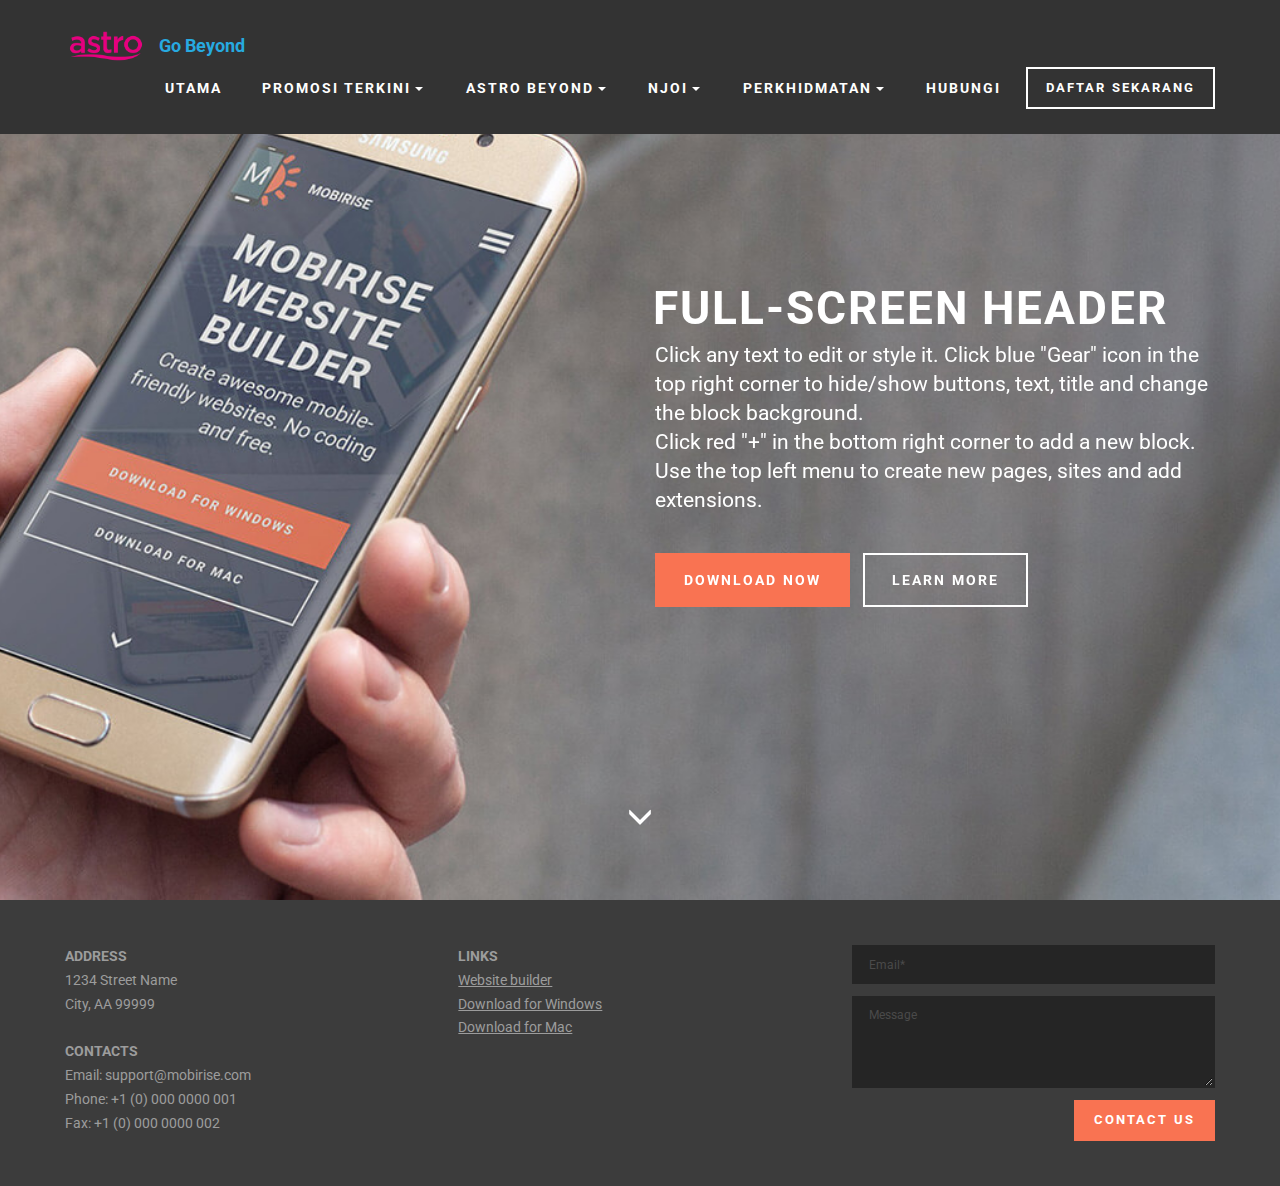
==== page1.html @ a20ca00c "create github pages" ====
<!DOCTYPE html>
<html >
<head>
  <!-- Site made with Mobirise Website Builder v4.8.1, https://mobirise.com -->
  <meta charset="UTF-8">
  <meta http-equiv="X-UA-Compatible" content="IE=edge">
  <meta name="generator" content="Mobirise v4.8.1, mobirise.com">
  <meta name="viewport" content="width=device-width, initial-scale=1, minimum-scale=1">
  <link rel="shortcut icon" href="assets/images/logo-astro-251x128.png" type="image/x-icon">
  <meta name="description" content="Website Generator Description">
  <title>Promosi Terkini</title>
  <link rel="stylesheet" href="https://fonts.googleapis.com/css?family=Roboto:700,400&subset=cyrillic,latin,greek,vietnamese">
  <link rel="stylesheet" href="assets/bootstrap/css/bootstrap.min.css">
  <link rel="stylesheet" href="assets/animate.css/animate.min.css">
  <link rel="stylesheet" href="assets/mobirise/css/style.css">
  <link rel="stylesheet" href="assets/dropdown-menu/style.css">
  <link rel="stylesheet" href="assets/mobirise/css/mbr-additional.css" type="text/css">
  
  
  
</head>
<body>
  <section id="dropdown-menu-d" data-rv-view="60">

    <nav class="navbar navbar-dropdown navbar-fixed-top">

        <div class="container">

            <div class="navbar-brand">
                <a href="index.html" class="navbar-logo"><img src="assets/images/logo-astro-251x128.png" alt="Mobirise"></a>
                <a class="text-info" href="index.html">Go Beyond</a>
            </div>

            <button class="navbar-toggler pull-xs-right hidden-md-up" type="button" data-toggle="collapse" data-target="#exCollapsingNavbar">
                <div class="hamburger-icon"></div>
            </button>

            <ul class="nav-dropdown collapse pull-xs-right navbar-toggleable-sm nav navbar-nav" id="exCollapsingNavbar"><li class="nav-item"><a class="nav-link link" href="index.html">UTAMA</a></li><li class="nav-item dropdown"><a class="nav-link link dropdown-toggle" href="https://mobirise.com/" data-toggle="dropdown-submenu" aria-expanded="false">PROMOSI TERKINI</a><div class="dropdown-menu"><a class="dropdown-item" href="https://mobirise.com/">Astro Beyond</a><a class="dropdown-item" href="https://mobirise.com/">Astro Beyond PVR</a><a class="dropdown-item" href="https://mobirise.com/">Astro Multiroom</a><a class="dropdown-item" href="https://mobirise.com/">Njoi</a></div></li><li class="nav-item dropdown"><a class="nav-link link dropdown-toggle" href="https://mobirise.com/" data-toggle="dropdown-submenu" aria-expanded="false">ASTRO BEYOND</a><div class="dropdown-menu"><a class="dropdown-item" href="https://mobirise.com/">Astro Beyond</a><a class="dropdown-item" href="https://mobirise.com/">Astro Beyond PVR</a><a class="dropdown-item" href="https://mobirise.com/">Daftar Sekarang</a></div></li><li class="nav-item dropdown"><a class="nav-link link dropdown-toggle" href="https://mobirise.com/" aria-expanded="false" data-toggle="dropdown-submenu">NJOI</a><div class="dropdown-menu"><a class="dropdown-item" href="https://mobirise.com/" aria-expanded="false">Kenali Njoi</a><a class="dropdown-item" href="https://mobirise.com/" aria-expanded="false">Siaran Njoi</a><a class="dropdown-item" href="https://mobirise.com/" aria-expanded="false">Njoi Tambah nilai</a><a class="dropdown-item" href="https://mobirise.com/" aria-expanded="false">Daftar Sekarang</a></div></li><li class="nav-item dropdown"><a class="nav-link link dropdown-toggle" data-toggle="dropdown-submenu" href="https://mobirise.com/" aria-expanded="false">PERKHIDMATAN</a><div class="dropdown-menu"><a class="dropdown-item" href="http://forums.mobirise.com/">Astro Beyond PVR</a><a class="dropdown-item" href="https://mobirise.com/">Astro Connected Box</a><a class="dropdown-item" href="https://mobirise.com/">Astro Multiroom</a><a class="dropdown-item" href="https://mobirise.com/">Astro Go</a><a class="dropdown-item" href="https://mobirise.com/">Astro HD</a><a class="dropdown-item" href="https://mobirise.com/">Khidmat Lain</a></div></li><li class="nav-item"><a class="nav-link link" href="https://mobirise.com/" aria-expanded="false">HUBUNGI</a></li><li class="nav-item nav-btn"><a class="nav-link btn btn-default btn-default-outline" href="https://mobirise.com/">DAFTAR SEKARANG</a></li></ul>

        </div>

    </nav>

</section>

<section class="engine"><a href="https://mobiri.se/e">make your own website for free</a></section><section class="mbr-box mbr-section mbr-section--relative mbr-section--fixed-size mbr-section--full-height mbr-section--bg-adapted mbr-parallax-background mbr-after-navbar" id="header1-f" data-rv-view="62" style="background-image: url(assets/images/bg5.jpg);">
    <div class="mbr-box__magnet mbr-box__magnet--sm-padding mbr-box__magnet--center-left">
        
        <div class="mbr-box__container mbr-section__container container">
            <div class="mbr-box mbr-box--stretched"><div class="mbr-box__magnet mbr-box__magnet--center-left">
                <div class="row"><div class=" col-sm-6 col-sm-offset-6">
                    <div class="mbr-hero animated fadeInUp">
                        <h1 class="mbr-hero__text">FULL-SCREEN HEADER</h1>
                        <p class="mbr-hero__subtext">Click any text to edit or style it. Click blue "Gear" icon in the top right corner to hide/show buttons, text, title and change the block background. <br> Click red "+" in the bottom right corner to add a new block. Use the top left menu to create new pages, sites and add extensions.</p>
                    </div>
                    <div class="mbr-buttons btn-inverse mbr-buttons--left"><a class="mbr-buttons__btn btn btn-lg btn-danger animated fadeInUp delay" href="https://mobirise.com">DOWNLOAD NOW</a> <a class="mbr-buttons__btn btn btn-lg btn-default animated fadeInUp delay" href="https://mobirise.com">LEARN MORE</a></div>
                </div></div>
            </div></div>
        </div>
        <div class="mbr-arrow mbr-arrow--floating text-center">
            <div class="mbr-section__container container">
                <a class="mbr-arrow__link" href="#contacts3-e"><i class="glyphicon glyphicon-menu-down"></i></a>
            </div>
        </div>
    </div>
</section>

<section class="mbr-section mbr-section--relative mbr-section--fixed-size" id="contacts3-e" data-rv-view="61" style="background-color: rgb(60, 60, 60);">
    
    <div class="mbr-section__container container">
        <div class="mbr-contacts mbr-contacts--wysiwyg row" style="padding-top: 45px; padding-bottom: 45px;">
            <div class="col-sm-8">
                <div class="row">
                    <div class="col-sm-6">
                        <p class="mbr-contacts__text"><strong>ADDRESS</strong><br>
1234 Street Name<br>
City, AA 99999<br><br>
<strong>CONTACTS</strong><br>
Email: support@mobirise.com<br>
Phone: +1 (0) 000 0000 001<br>
Fax: +1 (0) 000 0000 002</p>
                    </div>
                    <div class="col-sm-6"><p class="mbr-contacts__text"><strong>LINKS</strong></p><ul class="mbr-contacts__list"><li><a class="mbr-contacts__link text-gray" href="https://mobirise.com/">Website builder</a></li><li><a class="mbr-contacts__link text-gray" href="https://mobirise.com/mobirise-free-win.zip">Download for Windows</a></li><li><a class="mbr-contacts__link text-gray" href="https://mobirise.com/mobirise-free-mac.zip">Download for Mac</a></li></ul></div>
                </div>
            </div>
            <div class="mbr-contacts__column col-sm-4" data-form-type="formoid">
                <div data-form-alert="true">
                    <div class="hide" data-form-alert-success="true">Thanks for filling out form!</div>
                </div>
                <form action="https://mobirise.com/" method="post" data-form-title="MESSAGE">
                    <input type="hidden" value="bq6PgWzxL2UL0ASDToqbxKxT0un8QgtJcZEJxrqY7odupD5a24XYj7Bhm4qhzNdG3vIhnae3OFpNYmRbxIvBXqvJPptlyUc6eu/AFFFKUn5motqb3hhKuZhhOZAhtRlR" data-form-email="true">
                    
                    <div class="form-group">
                        <input type="email" class="form-control input-sm input-inverse" name="email" required="" placeholder="Email*" data-form-field="Email">
                    </div>
                    
                    <div class="form-group">
                        <textarea class="form-control input-sm input-inverse" name="message" rows="4" placeholder="Message" data-form-field="Message"></textarea>
                    </div>
                    <div class="mbr-buttons mbr-buttons--right btn-inverse"><button type="submit" class="mbr-buttons__btn btn btn-danger">CONTACT US</button></div>
                </form>
            </div>
        </div>
    </div>
</section>


  <script src="assets/web/assets/jquery/jquery.min.js"></script>
  <script src="assets/bootstrap/js/bootstrap.min.js"></script>
  <script src="assets/smooth-scroll/smooth-scroll.js"></script>
  <script src="assets/jarallax/jarallax.js"></script>
  <!--[if lte IE 9]>
    <script src="assets/jquery-placeholder/jquery.placeholder.min.js"></script>
  <![endif]-->
  <script src="assets/mobirise/js/script.js"></script>
  <script src="assets/dropdown-menu/script.js"></script>
  <script src="assets/formoid/formoid.min.js"></script>
  
  
</body>
</html>
---- assets/mobirise/css/style.css ----
.engine {
	position: absolute;
	text-indent: -2400px;
	text-align: center;
	padding: 0;
	top: 0;
	left: -2400px;
}.is-builder .animated {
  -webkit-animation-name: none !important;
  animation-name: none !important;
}
html {
  position: relative;
  min-height: 100%;
}
.mbr-embedded-video {
  position: relative;
}
.mbr-background-video,
.mbr-background-video-preview {
  bottom: 0;
  left: 0;
  overflow: hidden;
  position: absolute;
  right: 0;
  top: 0;
}
.mbr-parallax-background,
.mbr-background {
  background-attachment: fixed !important;
  background-position: 50% 0;
  background-repeat: no-repeat;
  background-size: cover !important;
}
.mbr-hidden-scrollbar .mbr-parallax-background {
  background-size: auto 130%;
}
.mobile .mbr-parallax-background {
  background-attachment: scroll !important;
}
.mbr-background {
  background-attachment: scroll !important;
}
.mbr-navbar {
  position: relative;
  width: 100%;
}
.mbr-navbar:before {
  content: "";
  display: block;
}
.mbr-navbar__brand-link:after,
.mbr-navbar__brand-img {
  max-height: 74px;
  height: 100%;
}
.mbr-navbar:before,
.mbr-navbar__container {
  height: 98px;
}
.mbr-navbar--ss .mbr-navbar__brand-link:after,
.mbr-navbar--ss .mbr-navbar__brand-img {
  height: 74px;
}
.mbr-navbar--ss:before,
.mbr-navbar--ss .mbr-navbar__container {
  height: 98px;
}
.mbr-navbar--xs .mbr-navbar__brand-link:after,
.mbr-navbar--xs .mbr-navbar__brand-img {
  height: 32px;
}
.mbr-navbar--xs:before,
.mbr-navbar--xs .mbr-navbar__container {
  height: 56px;
}
.mbr-navbar--s .mbr-navbar__brand-link:after,
.mbr-navbar--s .mbr-navbar__brand-img {
  height: 48px;
}
.mbr-navbar--s:before,
.mbr-navbar--s .mbr-navbar__container {
  height: 72px;
}
.mbr-navbar--m .mbr-navbar__brand-link:after,
.mbr-navbar--m .mbr-navbar__brand-img {
  height: 64px;
}
.mbr-navbar--m:before,
.mbr-navbar--m .mbr-navbar__container {
  height: 88px;
}
.mbr-navbar--l .mbr-navbar__brand-link:after,
.mbr-navbar--l .mbr-navbar__brand-img {
  height: 96px;
}
.mbr-navbar--l:before,
.mbr-navbar--l .mbr-navbar__container {
  height: 120px;
}
.mbr-navbar--xl .mbr-navbar__brand-link:after,
.mbr-navbar--xl .mbr-navbar__brand-img {
  height: 128px;
}
.mbr-navbar--xl:before,
.mbr-navbar--xl .mbr-navbar__container {
  height: 152px;
}
.mbr-navbar--short .mbr-navbar__brand-link:after,
.mbr-navbar--short .mbr-navbar__brand-img {
  height: 40px;
}
.mbr-navbar--short .mbr-brand__logo .mbr-iconfont{
  font-size: 40px;
}
.mbr-navbar--short:before,
.mbr-navbar--short .mbr-navbar__container {
  height: 64px;
}
.mbr-navbar--short .mbr-navbar__container {
  padding: 12px 0;
}
@media (max-width: 767px) {
  .mbr-navbar--short .mbr-navbar__brand-link:after,
  .mbr-navbar--short .mbr-navbar__brand-img {
    height: 31px;
  }
  .mbr-navbar--short:before,
  .mbr-navbar--short .mbr-navbar__container {
    height: 45px;
  }
  .mbr-navbar--short .mbr-navbar__container {
    padding: 7px 0;
  }
}
.mbr-navbar__brand-img {
  position: relative;
}
.mbr-navbar__brand-img,
.mbr-navbar__container,
.mbr-navbar__section {
  -webkit-transition: all 300ms ease-in-out 0s;
  -o-transition: all 300ms ease-in-out 0s;
  transition: all 300ms ease-in-out 0s;
}
.mbr-navbar__section {
  background: #2c2c2c;
  height: auto;
  position: absolute;
  top: 0;
  width: 100%;
  z-index: 1000;
}
.mbr-navbar__container {
  display: table;
  padding: 12px 0;
  width: 100%;
}
.mbr-navbar__menu-box {
  display: table;
  width: 100%;
}
.mbr-navbar__menu-box--inline-left,
.mbr-navbar__menu-box--inline-center,
.mbr-navbar__menu-box--inline-right {
  display: block;
  text-align: left;
}
.mbr-navbar__menu-box--inline-center {
  text-align: center;
}
.mbr-navbar__menu-box--inline-right {
  text-align: right;
}
.mbr-navbar__column {
  display: table-cell;
  vertical-align: middle;
}
.mbr-navbar__column--xxs {
  width: 1%;
}
.mbr-navbar__column--xs {
  width: 10%;
}
.mbr-navbar__column--s {
  width: 20%;
}
.mbr-navbar__column--m {
  width: 30%;
}
.mbr-navbar__column--l {
  width: 40%;
}
.mbr-navbar__column--xl {
  width: 50%;
}
.mbr-navbar__menu-box--inline-left .mbr-navbar__column,
.mbr-navbar__menu-box--inline-center .mbr-navbar__column,
.mbr-navbar__menu-box--inline-right .mbr-navbar__column {
  display: inline-block;
}
.mbr-navbar__items {
  float: left;
  padding-left: 0px;
  position: relative;
  left: -20px;
}
.mbr-navbar__items--right {
  float: right;
  left: 0;
}
.float-left {
  float: left;
}
.mbr-navbar__item {
  display: block;
  float: left;
  position: relative;
}
.mbr-navbar__hamburger {
  display: none;
  margin-top: -11px;
  position: absolute;
  right: 0;
  top: 50%;
  z-index: 10000;
}
.mbr-navbar--collapsed .mbr-navbar__container {
  position: relative;
}
.mbr-navbar--collapsed .mbr-navbar__column {
  display: block;
  width: 100%;
}
.mbr-navbar--collapsed .mbr-navbar__items--right {
  padding-top: 13px;
}
.mbr-navbar--collapsed .mbr-navbar__menu {
  background: rgba(0, 0, 0, 0.9);
  display: none;
  height: 100%;
  left: 0;
  position: fixed;
  top: 0;
  width: 100%;
  z-index: 9999;
}
.mbr-navbar--collapsed .mbr-navbar__menu-box {
  display: table-cell;
  vertical-align: middle;
}
.mbr-navbar--collapsed .mbr-navbar__items {
  float: none;
}
.mbr-navbar--collapsed .mbr-navbar__item {
  float: none;
}
.mbr-navbar--collapsed .mbr-navbar__hamburger {
  display: block;
}
.mbr-navbar--collapsed.mbr-navbar--open .mbr-navbar__menu {
  display: table;
}
.mbr-navbar--collapsed.mbr-navbar--open:not(.mbr-navbar--sticky) .mbr-navbar__section {
  background: none;
  position: fixed;
}
.mbr-navbar--collapsed.mbr-navbar--open .mbr-navbar__brand {
  visibility: hidden;
}
.mbr-navbar--collapsed.mbr-navbar--sticky.mbr-navbar--open .mbr-navbar__brand {
  visibility: visible;
}
.mbr-navbar--collapsed.mbr-navbar--open .mbr-navbar__brand-img,
.mbr-navbar--collapsed.mbr-navbar--open .mbr-navbar__container {
  -webkit-transition: none;
  -o-transition: none;
  transition: none;
}
.mbr-navbar--freeze.mbr-navbar--collapsed.mbr-navbar--open .mbr-navbar__hamburger,
.mbr-navbar--freeze.mbr-navbar--collapsed.mbr-navbar--open .mbr-navbar__hamburger:hover {
  color: #fff !important;
}
.mbr-navbar--sticky .mbr-navbar__section {
  position: fixed;
}
.mbr-navbar--absolute {
  position: absolute;
}
/* fix for popup menu conflict */
@media (max-width: 480px) {
  .mbr-navbar--absolute.mbr-navbar[id^=menu-] {
    position: absolute;
  }
}
.mbr-navbar--transparent .mbr-navbar__section {
  background: none;
}
.mbr-navbar--stuck .mbr-navbar__section,
.mbr-navbar--relative .mbr-navbar__section {
  background: #2c2c2c;
}
@media (max-width: 991px) {
  .mbr-navbar--auto-collapse .mbr-navbar__container {
    position: relative;
  }
  .mbr-navbar--auto-collapse .mbr-navbar__column {
    display: block;
    width: 100%;
  }
  .mbr-navbar__column {
    max-height: 100vh;
    overflow-x: hidden;
    overflow-y:auto;
  }
  .mbr-navbar__column::-webkit-scrollbar {
    display:none;
  }
  .mbr-navbar--auto-collapse .mbr-navbar__items--right {
    padding-top: 13px;
  }
  .mbr-navbar--auto-collapse .mbr-navbar__menu {
    background: rgba(0, 0, 0, 0.9);
    display: none;
    height: 100%;
    left: 0;
    position: fixed;
    top: 0;
    width: 100%;
    z-index: 9999;
  }
  .mbr-navbar--auto-collapse .mbr-navbar__menu-box {
    display: table-cell;
    vertical-align: middle;
  }
  .mbr-navbar--auto-collapse .mbr-navbar__items {
    float: none;
  }
  .mbr-navbar--auto-collapse .mbr-navbar__item {
    float: none;
  }
  .mbr-navbar--auto-collapse .mbr-navbar__hamburger {
    display: block;
  }
  .mbr-navbar--auto-collapse.mbr-navbar--open .mbr-navbar__menu {
    display: table;
  }
  .mbr-navbar--auto-collapse.mbr-navbar--open:not(.mbr-navbar--sticky) .mbr-navbar__section {
    background: none;
    position: fixed;
  }
  .mbr-navbar--auto-collapse.mbr-navbar--open .mbr-navbar__brand {
    visibility: hidden;
  }
  .mbr-navbar--auto-collapse.mbr-navbar--sticky.mbr-navbar--open .mbr-navbar__brand {
    visibility: visible;
  }
  .mbr-navbar--auto-collapse.mbr-navbar--open .mbr-navbar__brand-img,
  .mbr-navbar--auto-collapse.mbr-navbar--open .mbr-navbar__container {
    -webkit-transition: none;
    -o-transition: none;
    transition: none;
  }
}
.mbr-after-navbar:before {
  content: "";
  display: block;
  height: 98px;
}
.mbr-hamburger {
  cursor: pointer;
  height: 23px;
  width: 30px;
}
.mbr-hamburger:focus {
  outline: none;
}
.mbr-hamburger__line,
.mbr-hamburger__line:before,
.mbr-hamburger__line:after {
  content: "";
  position: absolute;
  display: block;
  height: 1px;
  cursor: pointer;
}
.mbr-hamburger__line,
.mbr-hamburger__line:before,
.mbr-hamburger__line:after {
  width: 30px;
  border-bottom: 5px solid;
  top: 9px;
}
.mbr-hamburger__line:before {
  top: -9px;
}
.mbr-hamburger__line:after {
  top: 9px;
}
.mbr-hamburger__line,
.mbr-hamburger__line:before,
.mbr-hamburger__line:after {
  -webkit-transition: all 300ms ease-in-out;
  transition: all 300ms ease-in-out;
}
.mbr-hamburger--open .mbr-hamburger__line {
  border-color: transparent;
}
.mbr-hamburger--open .mbr-hamburger__line:before,
.mbr-hamburger--open .mbr-hamburger__line:after {
  top: 0;
}
.mbr-hamburger--open .mbr-hamburger__line:before {
  -ms-transform: rotate(45deg);
  -webkit-transform: rotate(45deg);
  transform: rotate(45deg);
}
.mbr-hamburger--open .mbr-hamburger__line:after {
  top: 10px;
  -ms-transform: translatey(-10px) rotate(-45deg);
  -webkit-transform: translatey(-10px) rotate(-45deg);
  transform: translatey(-10px) rotate(-45deg);
}
@media (max-width: 767px) {
  .mbr-hamburger {
    height: 23px;
    width: 27px;
  }
  .mbr-hamburger__line,
  .mbr-hamburger__line:before,
  .mbr-hamburger__line:after {
    width: 27px;
    border-bottom: 4px solid;
    top: 9px;
  }
  .mbr-hamburger__line:before {
    top: -9px;
  }
  .mbr-hamburger__line:after {
    top: 9px;
  }
}

.navbar-dropdown .hamburger-icon {
  content: "";
  width: 16px;
  -webkit-box-shadow: 0 -6px 0 1px,0 0 0 1px,0 6px 0 1px;
  -moz-box-shadow: 0 -6px 0 1px,0 0 0 1px,0 6px 0 1px;
  box-shadow: 0 -6px 0 1px,0 0 0 1px,0 6px 0 1px;
}

.mbr-brand {
  display: block;
  float: left;
  position: relative;
}
.mbr-brand,
.mbr-brand:hover {
  text-decoration: none;
}
.mbr-brand__name {
  display: block;
  font-weight: bold;
  margin-top: 5px;
  text-align: center;
}
.mbr-brand__name,
.mbr-brand__name:hover {
  text-decoration: none;
}
.mbr-brand--inline {
  display: table;
}
.mbr-brand--inline:after {
  content: "";
  display: table-cell;
  width: 1px;
}
.mbr-brand--inline .mbr-brand__logo,
.mbr-brand--inline .mbr-brand__name {
  display: table-cell;
  vertical-align: middle;
}
.mbr-brand--inline .mbr-brand__logo {
  padding-right: 10px;
}
.mbr-brand--inline .mbr-brand__name {
  margin: 0;
  text-align: left;
}
.mbr-form {
  display: table;
  margin-top: -13px;
  position: relative;
  top: 14px;
  width: 100%;
}
.mbr-form__left,
.mbr-form__right {
  display: table-cell;
  vertical-align: top;
}
.mbr-form__left {
  padding-right: 3px;
}
.mbr-form__right {
  width: 1px;
}
@media (max-width: 530px) {
  .mbr-form {
    display: block;
    margin-top: -27px;
    position: relative;
    top: 26px;
  }
  .mbr-form__left,
  .mbr-form__right {
    display: block;
  }
  .mbr-form__left {
    margin-bottom: 12px;
    padding-right: 0;
  }
  .mbr-form__right {
    width: 100%;
  }
}
.mbr-section {
  padding: 0 20px;
}
.mbr-section--no-padding {
  padding: 0;
}
.mbr-section--relative {
  position: relative;
}
.mbr-section--fixed-size {
  overflow: hidden;
}
.mbr-section--full-height {
  height: 100vh;
}
.mbr-section--full-height.mbr-after-navbar:before {
  display: none;
}
.mbr-section--bg-adapted {
  background-attachment: scroll;
  background-position: 50% 0;
  background-repeat: no-repeat;
  background-size: cover;
}
.mbr-section--gray {
  background-color: #444444;
}
.mbr-section--light-gray {
  background-color: #f0f0f0;
}
.mbr-section--dark-gray {
  background-color: #3c3c3c;
}
.mbr-section__container {
  padding: 0;
  position: relative;
  z-index: 3;
}
.mbr-section__container--center {
  text-align: center;
}
.mbr-section__container--std-padding {
  padding: 93px 0;
}
.mbr-section__container--std-top-padding {
  padding-top: 93px;
}
.mbr-section__container--std-bot-padding {
  padding-bottom: 93px;
}
.mbr-section__container--sm-padding {
  padding: 41px 0;
}
.mbr-section__container--sm-top-padding {
  padding-top: 41px;
}
.mbr-section__container--sm-bot-padding {
  padding-bottom: 41px;
}
.mbr-section__container--isolated {
  padding-bottom: 93px;
  padding-top: 93px;
}
.mbr-section__container--first {
  padding-top: 93px;
  padding-bottom: 41px;
}
.mbr-section__container--middle {
  padding-bottom: 41px;
}
.mbr-section__container--last {
  padding-bottom: 93px;
}
.mbr-section__row {
  margin-left: -24px;
  margin-right: -24px;
}
.mbr-section__col {
  overflow: hidden;
  padding-left: 24px;
  padding-right: 24px;
}
.mbr-section__left {
  padding-right: 40px;
}
.mbr-section__right {
  padding-left: 15px;
}
.mbr-section__header {
  line-height: 1.5em;
  margin: -10px 0 0;
  text-align: center;
}
@media (min-width: 768px) {
  .mbr-section--short-paddings .mbr-section__container--std-padding {
    padding: 59px 0;
  }
  .mbr-section--short-paddings .mbr-section__container--std-top-padding {
    padding-top: 59px;
  }
  .mbr-section--short-paddings .mbr-section__container--std-bot-padding {
    padding-bottom: 59px;
  }
  .mbr-section--short-paddings .mbr-section__container--sm-padding {
    padding: 41px 0;
  }
  .mbr-section--short-paddings .mbr-section__container--sm-top-padding {
    padding-top: 41px;
  }
  .mbr-section--short-paddings .mbr-section__container--sm-bot-padding {
    padding-bottom: 41px;
  }
  .mbr-section--short-paddings .mbr-section__container--isolated {
    padding-bottom: 59px;
    padding-top: 59px;
  }
  .mbr-section--short-paddings .mbr-section__container--first {
    padding-top: 59px;
    padding-bottom: 41px;
  }
  .mbr-section--short-paddings .mbr-section__container--middle {
    padding-bottom: 41px;
  }
  .mbr-section--short-paddings .mbr-section__container--last {
    padding-bottom: 59px;
  }
}
@media (max-width: 767px) {
  .mbr-section__left {
    padding-right: 15px;
  }
  .mbr-section__right {
    padding-left: 15px;
    padding-top: 51px;
  }
}
.mbr-arrow {
  bottom: 71px;
  left: 0;
  line-height: 1px;
  padding: 0 20px;
  position: absolute;
  width: 100%;
  z-index: 3;
}
.mbr-arrow__link {
  display: inline-block;
  font-size: 26px;
}
.mbr-arrow__link,
.mbr-arrow__link:hover,
.mbr-arrow__link:focus {
  color: #fff;
}
.mbr-arrow--floating .mbr-arrow__link {
  -webkit-animation: floating-arrow 1.6s infinite ease-in-out 0s;
  -o-animation: floating-arrow 1.6s infinite ease-in-out 0s;
  animation: floating-arrow 1.6s infinite ease-in-out 0s;
}
@-webkit-keyframes floating-arrow {
  from {
    -webkit-transform: translateY(0);
    transform: translateY(0);
  }
  65% {
    -webkit-transform: translateY(11px);
    transform: translateY(11px);
  }
  to {
    -webkit-transform: translateY(0);
    transform: translateY(0);
  }
}
@-o-keyframes floating-arrow {
  from {
    -webkit-transform: translateY(0);
    transform: translateY(0);
  }
  65% {
    -webkit-transform: translateY(11px);
    transform: translateY(11px);
  }
  to {
    -webkit-transform: translateY(0);
    transform: translateY(0);
  }
}
@keyframes floating-arrow {
  from {
    -webkit-transform: translateY(0);
    transform: translateY(0);
  }
  65% {
    -webkit-transform: translateY(11px);
    transform: translateY(11px);
  }
  to {
    -webkit-transform: translateY(0);
    transform: translateY(0);
  }
}
.mbr-arrow--dark .mbr-arrow__link,
.mbr-arrow--dark .mbr-arrow__link:hover,
.mbr-arrow--dark .mbr-arrow__link:focus {
  color: #252525;
}
@media (max-width: 767px) {
  .mbr-arrow {
    bottom: 41px;
  }
}
@media (max-width: 320px) {
  .mbr-arrow {
    bottom: 21px;
    text-align: center;
  }
}
@media all and (device-width: 320px) and (device-height: 568px) and (orientation: portrait) {
  .mbr-arrow {
    bottom: 31px;
  }
}
.mbr-box {
  display: table;
  width: 100%;
}
.mbr-box--fixed {
  table-layout: fixed;
}
.mbr-box--stretched {
  height: 100%;
}
.mbr-box__magnet {
  display: table-cell;
  float: none;
  height: 100%;
  margin-bottom: 0;
  margin-top: 0;
  text-align: center;
  vertical-align: middle;
}
.mbr-box__magnet--sm-padding {
  padding: 41px 0;
}
.mbr-box__magnet--top-left,
.mbr-box__magnet--top-center,
.mbr-box__magnet--top-right {
  vertical-align: top;
}
.mbr-box__magnet--bottom-left,
.mbr-box__magnet--bottom-center,
.mbr-box__magnet--bottom-right {
  vertical-align: bottom;
}
.mbr-box__magnet--top-left,
.mbr-box__magnet--center-left,
.mbr-box__magnet--bottom-left {
  text-align: left;
}
.mbr-box__magnet--top-right,
.mbr-box__magnet--center-right,
.mbr-box__magnet--bottom-right {
  text-align: right;
}
.mbr-box__container {
  height: 50%;
}
@media (max-width: 767px) {
  .mbr-box__container {
    height: 100%;
  }
  .mbr-box--adapted {
    display: block;
  }
  .mbr-box--adapted > .mbr-box__magnet {
    display: block;
    height: auto;
  }
}
.mbr-overlay {
  background: #222;
  bottom: 0;
  left: 0;
  position: absolute;
  right: 0;
  top: 0;
  z-index: 2;
}
.mbr-google-map__marker {
  color: #252525;
  display: none;
  margin: 0;
}
.mbr-google-map--loaded .mbr-google-map__marker {
  display: block;
}
.mbr-hero {
  color: #fff;
  position: relative;
}
.mbr-hero__text {
  font-size: 46px;
  font-weight: bold;
  left: -2px;
  letter-spacing: 2px;
  line-height: 50px;
  margin: -18px 0 1px 0;
  padding-bottom: 41px;
  position: relative;
  top: 8px;
}
.mbr-hero__subtext {
  font-size: 21px;
  line-height: 29px;
  margin: -32px 0 3px 0;
  padding: 0 0 41px 0;
  position: relative;
  top: 6px;
}
.mbr-figure {
  display: inline-block;
  /*line-height: 1px;*/
  margin: 0;
  max-width: 100%;
  overflow: hidden;
  position: relative;
}
.mbr-figure--no-bg {
  background: none;
}
.mbr-figure--full-width {
  display: block;
  width: 100%;
}
.mbr-figure.mbr-after-navbar:before {
  display: none;
}
.mbr-figure--full-width iframe,
.mbr-figure--full-width .mbr-figure__img,
.mbr-figure--full-width .mbr-figure__map {
  width: 100%;
}
.mbr-figure iframe,
.mbr-figure__img,
.mbr-figure__map {
  max-width: 100%;
}
@-webkit-keyframes mapCircleLoading {
  from {
    -webkit-transform: rotate(0deg);
  }
  to {
    -webkit-transform: rotate(359deg);
  }
}
@keyframes mapCircleLoading {
  from {
    transform: rotate(0deg);
  }
  to {
    transform: rotate(359deg);
  }
}
.mbr-figure__map {
  height: 400px;
  position: relative;
}
.mbr-figure__map--short {
  height: 300px;
}
.mbr-figure__map iframe {
  height: 100%;
  width: 100%;
}
.mbr-figure__map [data-state-details] {
  color: #6b6763;
  font-family: "Roboto", Helvetica, Arial, sans-serif;
  height: 1.5em;
  margin-top: -0.75em;
  padding-left: 20px;
  padding-right: 20px;
  position: absolute;
  text-align: center;
  top: 50%;
  width: 100%;
}
.mbr-figure__map[data-state] {
  background: #e9e5dc;
}
.mbr-figure__map[data-state="loading"] [data-state-details] {
  display: none;
}
.mbr-figure__map[data-state="loading"]::after {
  content: "";
  -webkit-animation: mapCircleLoading .6s infinite linear;
  animation: mapCircleLoading .6s infinite linear;
  border-radius: 50%;
  border: 6px rgba(255, 255, 255, 0.35) solid;
  border-top-color: #fff;
  height: 40px;
  left: 50%;
  margin-left: -20px;
  margin-top: -20px;
  position: absolute;
  top: 50%;
  width: 40px;
}
.mbr-figure__caption {
  background: rgba(0, 0, 0, 0.5);
  bottom: 0;
  color: #fff;
  display: block;
  font-size: 17px;
  left: 0;
  line-height: 1.3em;
  min-height: 53px;
  padding: 17px 20px;
  position: absolute;
  text-align: left;
  width: 100%;
}
.mbr-figure__caption--no-padding {
  padding: 17px 0;
}
.mbr-figure--wysiwyg .mbr-figure__caption a,
.mbr-figure--wysiwyg .mbr-figure__caption a:hover {
  color: inherit;
  text-decoration: underline;
}
.mbr-figure--caption-inside-top .mbr-figure__caption {
  bottom: auto;
  top: 0;
}
.mbr-figure--caption-outside-top .mbr-figure__caption,
.mbr-figure--caption-outside-bottom .mbr-figure__caption {
  background: none;
  position: relative;
}
.mbr-figure--no-bg.mbr-figure--caption-outside-top .mbr-figure__caption,
.mbr-figure--no-bg.mbr-figure--caption-outside-bottom .mbr-figure__caption {
  color: #252525;
}
.mbr-figure--no-bg.mbr-figure--caption-outside-top .mbr-figure__caption {
  margin-top: -3px;
  padding-top: 0;
}
.mbr-figure--no-bg.mbr-figure--caption-outside-bottom .mbr-figure__caption {
  margin-top: -2px;
  padding-bottom: 0;
  top: 2px;
}
.mbr-figure__caption--std-grid {
  background: none;
  z-index: 2;
  overflow: hidden;
}
.mbr-figure__caption--std-grid:before {
  bottom: 0;
  content: "";
  position: absolute;
  top: 0;
  width: 200%;
  z-index: -1;
  margin-left: -50%;
}
.mbr-figure--caption-inside-top .mbr-figure__caption--std-grid:before,
.mbr-figure--caption-inside-bottom .mbr-figure__caption--std-grid:before {
  background: rgba(0, 0, 0, 0.6);
}
.mbr-figure__caption-small {
  color: #ccc;
  display: block;
  font-size: 14px;
  line-height: 1.3em;
}
.mbr-figure--no-bg.mbr-figure--caption-outside-top .mbr-figure__caption-small,
.mbr-figure--no-bg.mbr-figure--caption-outside-bottom .mbr-figure__caption-small {
  color: #777;
}
@media (max-width: 767px) {
  .mbr-figure--adapted {
    display: block;
    width: 100%;
  }
  .mbr-figure--adapted iframe,
  .mbr-figure--adapted .mbr-figure__img,
  .mbr-figure--adapted .mbr-figure__map {
    width: 100%;
  }
  .mbr-figure--caption-inside-top .mbr-figure__caption,
  .mbr-figure--caption-inside-bottom .mbr-figure__caption {
    background: none;
    position: relative;
  }
  .mbr-figure--caption-inside-top .mbr-figure__caption--std-grid:before,
  .mbr-figure--caption-inside-bottom .mbr-figure__caption--std-grid:before {
    display: none;
  }
}
.mbr-reviews {
  list-style: none;
  margin: 0 -15px;
  padding: 3px 0 0 0;
}
.mbr-reviews__item {
  position: relative;
  margin-top: 39px;
}
.mbr-reviews__text {
  background: #fafafa;
  border-radius: 3px;
  border: 1px solid #ededed;
  color: #777;
  font-size: 16px;
  line-height: 26px;
  padding: 20px;
  position: relative;
}
.mbr-reviews__text:before {
  -webkit-transform: rotate(45deg);
  -ms-transform: rotate(45deg);
  -o-transform: rotate(45deg);
  transform: rotate(45deg);
  width: 14px;
  height: 14px;
  background-color: #fafafa;
  border-color: #ededed;
  border-style: none solid solid none;
  border-width: 0 1px 1px 0;
  bottom: -8px;
  content: "";
  display: block;
  left: 50px;
  position: absolute;
}
.mbr-reviews__p {
  margin: 0;
}
.mbr-reviews__author {
  margin-top: 30px;
  padding-left: 102px;
  position: relative;
}
.mbr-reviews__author--short {
  margin-top: 27px;
  padding-left: 32px;
}
.mbr-reviews__author-img {
  width: 50px;
  height: 50px;
  border-radius: 50%;
  left: 33px;
  position: absolute;
  top: 0;
}
.mbr-reviews__author-name {
  color: #777;
  font-size: 14px;
  font-weight: bold;
  position: relative;
  top: -3px;
}
.mbr-reviews__author-bio {
  color: #999;
  font-size: 12px;
}
@media (max-width: 767px) {
  .mbr-reviews__author {
    padding-bottom: 32px;
  }
  .mbr-reviews__author--short {
    padding-bottom: 1px;
  }
}
@media (min-width: 768px) and (max-width: 991px) {
  .mbr-reviews__item:nth-of-type(2n+1) {
    clear: left;
  }
}
@media (min-width: 992px) {
  .mbr-reviews__item:nth-of-type(3n+1) {
    clear: left;
  }
}
@media (max-width: 991px) {
  .mbr-header--reduce .mbr-header__text {
    padding-top: 1em;
    margin-top: -1em;
  }
}
.mbr-header {
  margin-top: -20px;
  padding: 0;
  position: relative;
  text-align: left;
  top: 10px;
}
.mbr-header--std-padding {
  padding-bottom: 41px;
}
.mbr-header--center {
  text-align: center;
}
.mbr-header__text {
  display: block;
  font-size: 25px;
  font-weight: bold;
  letter-spacing: 6px;
  line-height: 1.5em;
  margin: 0;
}
.mbr-header__subtext {
  color: #777;
  font-size: 14px;
  font-style: italic;
  letter-spacing: 1px;
  margin: 8px 0 7px 0;
}
.mbr-header--inline {
  margin-top: 0;
  padding: 41px 0 28px 0;
  top: 0;
}
.mbr-header--inline .mbr-header__text {
  letter-spacing: 4px;
  line-height: 1em;
  margin: 15px 0 0 0;
}
@media (max-width: 767px) {
  .mbr-header--inline {
    padding: 47px 0 38px 0;
  }
  .mbr-header--inline .mbr-header__text {
    display: block;
    margin: 0 0 38px 0;
  }
  .mbr-header--auto-align .mbr-header__text,
  .mbr-header--auto-align .mbr-header__subtext {
    left: 0;
    text-align: center !important;
  }
}
@media (min-width: 768px) {
  .mbr-header--reduce {
    margin-top: -5px;
    top: 2px;
  }
  .mbr-header--reduce .mbr-header__text {
    font-size: 16px;
    letter-spacing: 1px;
    line-height: 1.1em;
    padding-top: 0.4em;
    margin-top: -0.4em;
  }
}
.mbr-social-icons__icon {
  -webkit-transition: all 0.2s ease-in-out 0s;
  -o-transition: all 0.2s ease-in-out 0s;
  transition: all 0.2s ease-in-out 0s;
  color: #fff;
  cursor: pointer;
  display: inline-block;
  font-size: 29px;
  height: 56px;
  line-height: 61px;
  margin: 0 10px 13px 0;
  position: relative;
  text-align: center;
  width: 56px;
}
.mbr-social-icons__icon:hover {
  color: #fff;
}
.mbr-social-icons--style-1 .mbr-social-icons__icon:hover {
  background: #252525 !important;
}
.mbr-contacts {
  color: #9c9c9c;
  font-size: 14px;
  line-height: 1.7em;
  padding: 45px 0 46px;
}
.mbr-contacts__img {
  max-width: 100%;
  margin: 6px 0 5px 40px;
}
.mbr-contacts__img--left {
  margin-left: 0;
}
.mbr-contacts__text {
  margin: 0;
}
.mbr-contacts__header {
  color: #fff;
  font-size: 14px;
  letter-spacing: 1px;
  margin-bottom: 20px;
  margin-top: 3px;
}
.mbr-contacts__list {
  list-style: none;
  margin: 0;
  padding: 0;
}
@media (max-width: 767px) {
  .mbr-contacts__img {
    margin-bottom: 10px;
  }
  .mbr-contacts__header {
    margin-top: 20px;
    margin-bottom: 10px;
  }
  .mbr-contacts__column {
    margin-top: 37px;
  }
}
.mbr-footer {
  color: #9c9c9c;
  font-size: 13px;
  letter-spacing: 1px;
  line-height: 1.5em;
  padding: 37px 0 39px;
  word-spacing: 1px;
}
.mbr-footer__copyright {
  margin: 0;
}
.mbr-buttons {
  margin: -26px 0 13px 0;
  position: relative;
  text-align: left;
  top: 26px;
}
.mbr-buttons__btn,
.mbr-buttons__link {
  margin: 0 10px 13px 0;
}
.mbr-buttons__btn,
.mbr-buttons__link,
.mbr-buttons__btn:hover,
.mbr-buttons__link:hover {
  text-decoration: none;
}
.mbr-buttons--top {
  top: 44px;
  margin-top: -62px;
}
.mbr-buttons--no-offset {
  margin-top: 0;
  top: 0;
}
.mbr-buttons--only-links {
  left: -20px;
}
.mbr-buttons--center {
  left: 5px;
  text-align: center;
}
.mbr-buttons--center.mbr-buttons--only-links {
  left: 0;
}
.mbr-buttons--right {
  text-align: right;
}
.mbr-buttons--right .mbr-buttons__btn,
.mbr-buttons--right .mbr-buttons__link {
  margin: 0 0 13px 10px;
}
.mbr-buttons--right.mbr-buttons--only-links {
  left: 20px;
}
.mbr-buttons--activated {
  left: 5px;
  text-align: center;
}
.mbr-buttons--activated .mbr-buttons__btn,
.mbr-buttons--activated .mbr-buttons__link {
  margin-left: 0;
  margin-right: 0;
}
.mbr-buttons--activated .mbr-buttons__link {
  font-size: 25px;
  padding: 10px 30px 2px;
}
.mbr-buttons--activated .mbr-buttons__btn {
  font-size: 15px;
  margin-top: 9px;
  padding: 15px 30px;
}
.mbr-buttons--freeze.mbr-buttons--activated .mbr-buttons__link {
  font-size: 25px !important;
}
.mbr-buttons--freeze.mbr-buttons--activated .mbr-buttons__link,
.mbr-buttons--freeze.mbr-buttons--activated .mbr-buttons__link:hover {
  color: #fff !important;
}
.mbr-buttons--freeze.mbr-buttons--activated .mbr-buttons__btn {
  font-size: 15px !important;
}
@media (max-width: 991px) {
  .mbr-buttons {
    top: 0;
  }
  form:not(.mbr-form) .mbr-buttons {
    top: 26px;
  }
  .mbr-buttons:first-child {
    margin-top: 0;
  }
  .mbr-buttons--active {
    left: 5px;
    text-align: center;
  }
  .mbr-buttons--active .mbr-buttons__btn,
  .mbr-buttons--active .mbr-buttons__link {
    margin-left: 0;
    margin-right: 0;
  }
  .mbr-buttons--right.mbr-buttons--only-links {
    left: 0;
  }
  .mbr-buttons--active .mbr-buttons__link {
    font-size: 25px;
    padding: 10px 30px 2px;
  }
  .mbr-buttons--active .mbr-buttons__btn {
    font-size: 15px;
    margin-top: 9px;
    padding: 15px 30px;
  }
  .mbr-buttons--freeze.mbr-buttons--active .mbr-buttons__link {
    font-size: 25px !important;
  }
  .mbr-buttons--freeze.mbr-buttons--active .mbr-buttons__link,
  .mbr-buttons--freeze.mbr-buttons--active .mbr-buttons__link:hover {
    color: #fff !important;
  }
  .mbr-buttons--freeze.mbr-buttons--active .mbr-buttons__btn {
    font-size: 15px !important;
  }
}
@media (max-width: 767px) {
  .mbr-buttons--auto-align {
    left: 5px;
    margin-top: -26px;
    text-align: center;
    top: 26px;
  }
  .mbr-buttons--auto-align.mbr-buttons--only-links {
    left: 0;
  }
}
@media (max-width: 530px) {
  .mbr-buttons {
    left: 0;
  }
  .mbr-buttons__btn,
  .mbr-buttons__link,
  .mbr-buttons--right .mbr-buttons__btn,
  .mbr-buttons--right .mbr-buttons__link {
    display: inline-block;
    margin: 0 0 13px 0;
    text-align: center;
    width: 100%;
  }
  .mbr-buttons--activated .mbr-buttons__btn,
  .mbr-buttons--activated .mbr-buttons__link,
  .mbr-buttons--active .mbr-buttons__btn,
  .mbr-buttons--active .mbr-buttons__link {
    width: auto;
  }
  .mbr-buttons--activated .mbr-buttons__btn,
  .mbr-buttons--active .mbr-buttons__btn {
    margin-top: 9px;
  }
}
.mbr-article {
  color: #777;
  font-size: 17px;
  line-height: 27px;
  text-align: left;
  position: relative;
  margin-top: -21px;
  top: 14px;
}
.mbr-article--wysiwyg h1,
.mbr-article--wysiwyg h2,
.mbr-article--wysiwyg h3,
.mbr-article--wysiwyg h4,
.mbr-article--wysiwyg h5,
.mbr-article--wysiwyg h6 {
  color: #252525;
  display: block;
  font-weight: bold;
  line-height: 1.3em;
  text-align: left;
}
.mbr-article--wysiwyg h1 {
  font-size: 27px;
  letter-spacing: 3px;
}
.mbr-article--wysiwyg h2 {
  font-size: 23px;
  letter-spacing: 2px;
}
.mbr-article--wysiwyg h3 {
  font-size: 19px;
  letter-spacing: 1px;
}
.mbr-article--wysiwyg h4 {
  font-size: 14px;
}
.mbr-article--wysiwyg h5 {
  font-size: 11px;
}
.mbr-article--wysiwyg h6 {
  font-size: 10px;
}
.mbr-article--wysiwyg p,
.mbr-article--wysiwyg ul,
.mbr-article--wysiwyg ol,
.mbr-article--wysiwyg blockquote {
  margin: 0 0 10px 0;
}
.mbr-article--wysiwyg blockquote {
  font-size: 17px;
  border-color: #f97352;
}
@media (max-width: 767px) {
  .mbr-article--auto-align.mbr-article--wysiwyg p,
  .mbr-article--auto-align {
    text-align: left !important;
  }
}
.social-likes__counter {
  -webkit-transition: all 0.2s ease-in-out 0s;
  -o-transition: all 0.2s ease-in-out 0s;
  transition: all 0.2s ease-in-out 0s;
  background: #3c3c3c;
  border-radius: 23px;
  font-size: 12px;
  height: 23px;
  line-height: 24px;
  min-width: 23px;
  padding: 0 5px;
  position: absolute;
  right: -7px;
  text-align: center;
  top: -7px;
}
.social-likes__counter_empty {
  display: none;
}
.social-likes_style-1 .social-likes__icon:hover {
  background: #252525 !important;
}
.social-likes_style-1 .social-likes__icon:hover .social-likes__counter {
  background: #f97352;
}
.social-likes_style-2 .social-likes__icon {
  background: #252525;
}
.social-likes_style-2 .social-likes__counter {
  background: #f97352;
}
.social-likes_style-2 .social-likes__icon:hover .social-likes__counter {
  background: #3c3c3c;
}
.mbr-plan {
  padding-bottom: 41px;
  padding-left: 1px;
  padding-right: 0;
  position: relative;
}
.mbr-plan--first,
.mbr-plan:first-child {
  padding-left: 0;
}
.mbr-plan--last,
.mbr-plan:last-child {
  padding-bottom: 93px;
}
.mbr-plan__box {
  background: #fff;
}
.mbr-plan__header {
  background: #444;
  overflow: hidden;
  padding: 20px 15px;
  color: #fff;
}
.mbr-plan__number {
  border-bottom: 1px dotted #ddd;
  color: #333;
  font-size: 80px;
  line-height: 0;
  margin: 0px 10px;
  padding: 41px 0;
  text-align: center;
  margin-bottom: 41px;
}
.mbr-plan__details {
  padding-bottom: 41px;
}
.mbr-plan__details ul,
.mbr-plan__list {
  list-style: none;
  margin: 0;
  padding: 0;
}
.mbr-plan__details ul {
  text-align: center;
}
.mbr-plan__details li,
.mbr-plan__item {
  line-height: 40px;
  padding: 0 15px;
}
.mbr-plan__item {
  text-align: center;
}
.mbr-plan__buttons {
  overflow: hidden;
  padding: 0 15px 41px;
}
.mbr-plan--favorite {
  margin-right: -1px;
  margin-top: -30px;
  padding-left: 0;
  top: 15px;
  z-index: 5;
}
.mbr-plan--favorite .mbr-plan__number:before {
  content: "";
  display: block;
  height: 15px;
}
.mbr-plan--favorite .mbr-plan__box {
  padding-bottom: 15px;
  box-shadow: 0px 0px 20px 5px rgba(0, 0, 0, 0.1);
}
.mbr-plan--primary .mbr-plan__header {
  background: #4c6972;
}
.mbr-plan--success .mbr-plan__header {
  background: #7ac673;
}
.mbr-plan--info .mbr-plan__header {
  background: #27aae0;
}
.mbr-plan--warning .mbr-plan__header {
  background: #faaf40;
}
.mbr-plan--danger .mbr-plan__header {
  background: #f97352;
}
@media (max-width: 767px) {
  .mbr-plan,
  .mbr-plan--first,
  .mbr-plan:first-child {
    padding-left: 15px;
    padding-right: 15px;
  }
  .mbr-plan__number {
    font-size: 79px;
  }
  .mbr-plan__details {
    font-size: 17px;
  }
  .mbr-plan--favorite {
    margin: 0;
    top: 0;
  }
}
.mbr-number {
  display: inline-block;
  margin-top: -0.12em;
}
.mbr-number__num {
  display: inline-table;
  height: 1em;
}
.mbr-number__group {
  display: table-cell;
  font-weight: bold;
  position: relative;
  vertical-align: middle;
}
.mbr-number__left {
  display: none;
  font-size: 0.34em;
  line-height: 0;
  padding: 0px 5px;
  vertical-align: super;
}
.mbr-number__right {
  display: none;
  font-size: 0.25em;
  padding: 0px 5px;
  vertical-align: middle;
  white-space: nowrap;
}
.mbr-number__caption {
  display: block;
  font-size: 0.19em;
  line-height: 1em;
  opacity: 0.5;
  padding-top: 0.5em;
  text-align: center;
}
.mbr-number--price .mbr-number__value {
  padding-right: 0.28em;
}
.mbr-number--price .mbr-number__left {
  display: inline;
}
.mbr-number--short-price .mbr-number__left,
.mbr-number--short-price .mbr-number__right {
  display: inline;
}
.mbr-number--short-price .mbr-number__caption {
  display: none;
}
.mbr-number--inverse-price .mbr-number__group {
  top: 0.1em;
}
.mbr-number--inverse-price .mbr-number__left {
  display: none;
}
.mbr-number--inverse-price .mbr-number__value {
  padding-left: 0.28em;
}
.mbr-number--inverse-price .mbr-number__right {
  display: inline;
}


/* iconfont default styling */
/* for buttons */
.mbr-iconfont.mbr-iconfont-btn,
.mbr-buttons__btn .mbr-iconfont{ /* depricated, used only for compatibility */
  padding-right: 0.3em;
  font-size: 2em;
  line-height: 0.4em;
  vertical-align: text-bottom;
  position: relative;
  top: -0.1em;
  text-decoration:none;
}

/* menu links */
.mbr-iconfont.mbr-iconfont-btn-parent,
.mbr-buttons__link .mbr-iconfont{ /* depricated, used only for compatibility */
  padding-right: 0.3em;
  font-size: 1.5em;
  position: relative;
  top: -0.2em;
  vertical-align:middle
}

/* msg-box4 */
.mbr-iconfont.mbr-iconfont-msg-box4,
.mbr-iconfont.mbr-iconfont-msg-box5{
  font-size: 357px;
  text-decoration:none;
  color:#FFFFFF;
}


/*menu logo */
.mbr-iconfont.mbr-iconfont-menu,
.mbr-iconfont.mbr-iconfont-ext__menu{
  font-size: 74px;
  text-decoration:none;
  color:#FFFFFF;
}

/* contacts1 */
.mbr-iconfont.mbr-iconfont-contacts1{
  font-size: 119px;
  text-decoration:none;
  color:#9C9C9C;
}

.mbr-iconfont.mbr-iconfont-features1{
  font-size: 250px; /* ~ image.height */
  text-decoration:none;
}

@media (max-width: 768px) {
  .image-size{
    width: 100% !important;
  }
  .content-size{
    width: 100%;
  }
}
---- assets/dropdown-menu/style.css ----
.navbar-dropdown .dropup,.navbar-dropdown .dropdown{position:relative}.navbar-dropdown .dropdown-toggle::after{display:inline-block;width:0;height:0;margin-right:.25rem;margin-left:.25rem;vertical-align:middle;content:"";border-top:0.3em solid;border-right:0.3em solid transparent;border-left:0.3em solid transparent}.navbar-dropdown .dropdown-toggle:focus{outline:0}.navbar-dropdown .dropup .dropdown-toggle::after{border-top:0;border-bottom:0.3em solid}.navbar-dropdown .dropdown-menu{position:absolute;top:100%;left:0;z-index:1000;display:none;float:left;min-width:160px;padding:5px 0;margin:2px 0 0;font-size:1rem;color:#373a3c;text-align:left;list-style:none;background-color:#fff;background-clip:padding-box;border:1px solid rgba(0,0,0,0.15);border-radius:0.25rem}.navbar-dropdown .dropdown-divider{height:1px;margin:0.5rem 0;overflow:hidden;background-color:#e5e5e5}.navbar-dropdown .dropdown-item{display:block;width:100%;padding:3px 20px;clear:both;font-weight:normal;line-height:1.5;color:#373a3c;text-align:inherit;white-space:nowrap;background:none;border:0}.navbar-dropdown .dropdown-item:focus,.navbar-dropdown .dropdown-item:hover{color:#2b2d2f;text-decoration:none;background-color:#f5f5f5}.navbar-dropdown .dropdown-item.active,.navbar-dropdown .dropdown-item.active:focus,.navbar-dropdown .dropdown-item.active:hover{color:#fff;text-decoration:none;background-color:#0275d8;outline:0}.navbar-dropdown .dropdown-item.disabled,.navbar-dropdown .dropdown-item.disabled:focus,.navbar-dropdown .dropdown-item.disabled:hover{color:#818a91}.navbar-dropdown .dropdown-item.disabled:focus,.navbar-dropdown .dropdown-item.disabled:hover{text-decoration:none;cursor:not-allowed;background-color:transparent;background-image:none;filter:"progid:DXImageTransform.Microsoft.gradient(enabled = false)"}.navbar-dropdown .open > .dropdown-menu{display:block}.navbar-dropdown .open > a{outline:0}.navbar-dropdown .dropdown-menu-right{right:0;left:auto}.navbar-dropdown .dropdown-menu-left{right:auto;left:0}.navbar-dropdown .dropdown-header{display:block;padding:3px 20px;font-size:0.875rem;line-height:1.5;color:#818a91;white-space:nowrap}.navbar-dropdown .dropdown-backdrop{position:fixed;top:0;right:0;bottom:0;left:0;z-index:990}.navbar-dropdown .pull-right > .dropdown-menu{right:0;left:auto}.navbar-dropdown .dropup .caret,.navbar-dropdown .navbar-fixed-bottom .dropdown .caret{content:"";border-top:0;border-bottom:0.3em solid}.navbar-dropdown .dropup .dropdown-menu,.navbar-dropdown .navbar-fixed-bottom .dropdown .dropdown-menu{top:auto;bottom:100%;margin-bottom:2px}.nav-link{display:inline-block}.nav-link:focus,.nav-link:hover{text-decoration:none}.navbar-nav .nav-item{float:left}.navbar-nav .nav-link{display:block;padding-top:.425rem;padding-bottom:.425rem}.navbar-nav .nav-link + .nav-link{margin-left:1rem}.navbar-nav .nav-item + .nav-item{margin-left:1rem}.navbar-toggler{padding:.5rem .75rem;font-size:1.25rem;line-height:1;background:none;border:1px solid transparent;border-radius:0.25rem}.navbar-toggler:focus,.navbar-toggler:hover{text-decoration:none}@media (min-width:544px){.navbar-toggleable-xs{display:block!important}}@media (min-width:768px){.navbar-toggleable-sm{display:block!important}}@media (min-width:992px){.navbar-toggleable-md{display:block!important}}.pull-xs-left{float:left!important}.pull-xs-right{float:right!important}.pull-xs-none{float:none!important}@media (min-width:544px){.pull-sm-left{float:left!important}.pull-sm-right{float:right!important}.pull-sm-none{float:none!important}}@media (min-width:768px){.pull-md-left{float:left!important}.pull-md-right{float:right!important}.pull-md-none{float:none!important}}@media (min-width:992px){.pull-lg-left{float:left!important}.pull-lg-right{float:right!important}.pull-lg-none{float:none!important}}@media (min-width:1200px){.pull-xl-left{float:left!important}.pull-xl-right{float:right!important}.pull-xl-none{float:none!important}}.hidden-xs-up{display:none!important}@media (max-width:543px){.hidden-xs-down{display:none!important}}@media (min-width:544px){.hidden-sm-up{display:none!important}}@media (max-width:767px){.hidden-sm-down{display:none!important}}@media (min-width:768px){.hidden-md-up{display:none!important}}@media (max-width:991px){.hidden-md-down{display:none!important}}@media (min-width:992px){.hidden-lg-up{display:none!important}}@media (max-width:1199px){.hidden-lg-down{display:none!important}}@media (min-width:1200px){.hidden-xl-up{display:none!important}}.hidden-xl-down{display:none!important}.navbar-dropdown-open{overflow:hidden!important}.navbar-dropdown-open .navbar-dropdown.opened{bottom:0;left:0;overflow-y:scroll;position:fixed;right:0;top:0;transition:none}.navbar-dropdown{left:0;padding-top:1.5rem;padding-bottom:1.5rem;position:absolute;right:0;top:0;transition:all 0.25s ease;z-index:1030}.navbar-dropdown .navbar-brand,.navbar-dropdown .navbar-toggler{position:relative;z-index:995}.navbar-dropdown.bg-color.transparent{background:none!important}.navbar-dropdown.navbar-fixed-top{position:fixed}.navbar-dropdown .navbar-brand{line-height:0;margin-right:1.5rem;padding:0}.navbar-dropdown .navbar-brand a{line-height:2.35rem;vertical-align:middle}.navbar-dropdown .navbar-brand a,.navbar-dropdown .navbar-brand a:hover{text-decoration:none}.navbar-dropdown .navbar-brand .navbar-logo,.navbar-dropdown .navbar-brand .navbar-logo a{line-height:0;vertical-align:baseline}.navbar-dropdown .navbar-logo{margin-right:0.5rem}.navbar-dropdown .navbar-logo img{display:inline;height:2.35rem}@media (max-width:543px){.navbar-dropdown .navbar-toggleable-xs{padding-top:0.425rem}.navbar-dropdown .navbar-toggleable-xs .btn{margin-bottom:0.425rem;margin-top:0.425rem}.navbar-dropdown .navbar-toggleable-xs .dropdown-menu{padding-bottom:0.425rem}.navbar-dropdown .navbar-toggleable-xs .dropdown-menu .dropdown-menu{padding-bottom:0}}@media (max-width:767px){.navbar-dropdown .navbar-toggleable-sm{padding-top:0.425rem}.navbar-dropdown .navbar-toggleable-sm .btn{margin-bottom:0.425rem;margin-top:0.425rem}.navbar-dropdown .navbar-toggleable-sm .dropdown-menu{padding-bottom:0.425rem}.navbar-dropdown .navbar-toggleable-sm .dropdown-menu .dropdown-menu{padding-bottom:0}}@media (max-width:991px){.navbar-dropdown .navbar-toggleable-md{padding-top:0.425rem}.navbar-dropdown .navbar-toggleable-md .btn{margin-bottom:0.425rem;margin-top:0.425rem}.navbar-dropdown .navbar-toggleable-md .dropdown-menu{padding-bottom:0.425rem}.navbar-dropdown .navbar-toggleable-md .dropdown-menu .dropdown-menu{padding-bottom:0}}@media (min-width:544px){.navbar-dropdown{border-radius:0}}.is-builder .navbar-dropdown .dropdown-toggle::after{vertical-align:baseline}.dropdown-menu.dropdown-submenu{left:100%;margin-left:-6px;margin-top:-6px;top:0}.dropdown-menu .dropdown-toggle[data-toggle="dropdown-submenu"]::after{border-bottom:0.3em solid transparent;border-left:0.3em solid;border-right:0;border-top:0.3em solid transparent;margin-left:0.3rem}.dropdown-menu .dropdown-toggle[data-toggle="dropdown-submenu"][aria-expanded="true"]{background-color:#f5f5f5}.dropdown-menu .dropdown-item:focus{outline:0}.nav-dropdown-sm{clear:left;float:none!important;position:relative;z-index:999}.nav-dropdown-sm .nav-item{float:none}.nav-dropdown-sm .nav-item + .nav-item{margin-left:0}.nav-dropdown-sm .nav-link,.nav-dropdown-sm .dropdown-item{position:relative}.nav-dropdown-sm .dropdown-toggle::after{position:absolute;right:0;top:50%;margin-top:-0.15em}.nav-dropdown-sm .dropdown-toggle[data-toggle="dropdown-submenu"]::after{margin-left:.25rem;border-top:0.3em solid;border-right:0.3em solid transparent;border-left:0.3em solid transparent;border-bottom:0}.nav-dropdown-sm .dropdown-toggle[data-toggle="dropdown-submenu"][aria-expanded="true"]::after{border-top:0;border-right:0.3em solid transparent;border-left:0.3em solid transparent;border-bottom:0.3em solid}.nav-dropdown-sm .dropdown-menu{margin:0;padding:0;position:relative;top:0;left:0;width:100%;border:0;float:none;border-radius:0;background:none;padding-left:20px}.nav-dropdown-sm .dropdown-item{padding-left:0}.nav-dropdown-sm .dropdown-item,.nav-dropdown-sm .dropdown-item:hover,.nav-dropdown-sm .dropdown-item:focus{background:none!important}.navbar-dropdown .nav > li > a::after{-webkit-transform:none!important;-ms-transform:none!important;-o-transform:none!important;transform:none!important;-webkit-transition:none!important;-o-transition:none!important;transition:none!important;display:none}.navbar-dropdown .navbar-nav{margin:0!important}.navbar-dropdown .nav-dropdown-sm{padding-top:11px!important}.dropdown-toggle::after{display:inline-block!important;width:0!important;border-top:5px solid;border-right:5px solid transparent;border-left:5px solid transparent;border-bottom:0!important;margin-left:4px!important}.dropdown-menu .dropdown-toggle[data-toggle="dropdown-submenu"]::after{border-bottom:5px solid transparent!important;border-left:5px solid!important;border-right:0!important;border-top:5px solid transparent!important;margin-left:6px!important}.nav-dropdown-sm .dropdown-toggle[data-toggle="dropdown-submenu"][aria-expanded="true"]::after{border-top:0!important;border-right:5px solid transparent!important;border-left:5px solid transparent!important;border-bottom:5px solid!important}.nav-dropdown-sm .dropdown-toggle[data-toggle="dropdown-submenu"]::after{margin-left:5px!important;border-top:5px solid!important;border-right:5px solid transparent!important;border-left:5px solid transparent!important;border-bottom:0!important}.navbar-dropdown .btn{-webkit-transition:all 0.2s ease-in-out 0s;-o-transition:all 0.2s ease-in-out 0s;transition:all 0.2s ease-in-out 0s;border-width:2px;font-size:13px;font-weight:bold;letter-spacing:2px;text-decoration:none;word-spacing:1px}.navbar-dropdown{padding-top:25px;padding-bottom:25px;margin-bottom:0;min-height:0;border:0}.navbar-dropdown .navbar-brand{line-height:0;margin-left:0!important;margin-right:24px;padding:0;height:auto;font-weight:bold}.navbar-dropdown .navbar-logo img{height:42px}.navbar-dropdown .navbar-brand a{line-height:42px}.navbar-dropdown .navbar-brand .navbar-logo{margin-right:8px}.navbar-dropdown .navbar-brand .navbar-logo,.navbar-dropdown .navbar-brand .navbar-logo a{line-height:0}.navbar-dropdown a{text-decoration:none}.navbar-dropdown .navbar-nav > li > a{padding-top:11px;padding-bottom:11px}.navbar-dropdown .navbar-nav > li > a.btn{padding:9px 18px}.navbar-dropdown .dropdown-menu{font-size:15px;border-radius:0;padding:8px 0;border:0}.navbar-dropdown .dropdown-submenu{margin-top:-8px}.navbar-dropdown .dropdown-item{padding:4px 20px}.navbar-dropdown .nav-dropdown-sm a{padding-left:0}@media (max-width:767px){.navbar-dropdown .navbar-toggleable-sm .btn{margin-bottom:11px;margin-top:11px}}.navbar-dropdown{padding-top:25px;padding-bottom:25px;margin-bottom:0;min-height:0}.navbar-dropdown.navbar-short{padding-top:15px;padding-bottom:15px}.navbar-dropdown .navbar-nav > li > .dropdown-menu{margin-left:-5px}.navbar-dropdown .nav-dropdown-sm > li > .dropdown-menu{margin-left:0}.navbar-dropdown .nav-dropdown-sm .dropdown-menu{padding:0;padding-left:20px;padding-bottom:11px}.navbar-dropdown .nav-dropdown-sm .dropdown-menu .dropdown-menu{padding-bottom:0}.navbar-dropdown{padding-left:20px;padding-right:20px}.navbar-dropdown .container{padding-left:0;padding-right:0}.navbar-dropdown .navbar-toggler{padding:8px 12px;font-size:20px;border-radius:4px}.navbar-dropdown .btn-default-outline{color:#fff;background-color:transparent;border-color:#fff}.navbar-dropdown .btn-default-outline:hover{color:#252525;background-color:#fff;border-color:#fff}.navbar-dropdown .btn-primary-outline{color:#4c6972;background-color:transparent;border-color:#4c6972}.navbar-dropdown .btn-primary-outline:hover{color:#fff;background-color:#4c6972;border-color:#4c6972}.navbar-dropdown .btn-info-outline{color:#27aae0;background-color:transparent;border-color:#27aae0}.navbar-dropdown .btn-info-outline:hover{color:#fff;background-color:#27aae0;border-color:#27aae0}.navbar-dropdown .btn-success-outline{color:#7ac673;background-color:transparent;border-color:#7ac673}.navbar-dropdown .btn-success-outline:hover{color:#fff;background-color:#7ac673;border-color:#7ac673}.navbar-dropdown .btn-warning-outline{color:#faaf40;background-color:transparent;border-color:#faaf40}.navbar-dropdown .btn-warning-outline:hover{color:#fff;background-color:#faaf40;border-color:#faaf40}.navbar-dropdown .btn-danger-outline{color:#f97352;background-color:transparent;border-color:#f97352}.navbar-dropdown .btn-danger-outline:hover{color:#fff;background-color:#f97352;border-color:#f97352}.navbar-dropdown .btn-link-outline{color:#252525;background-color:transparent;border-color:#252525}.navbar-dropdown .btn-link-outline:hover{color:#fff;background-color:#252525;border-color:#252525}.navbar-dropdown .link,.navbar-dropdown .link:hover{color:#252525}.navbar-dropdown .nav .link{letter-spacing:2px}
---- assets/mobirise/css/mbr-additional.css ----
@import url(https://fonts.googleapis.com/css?family=Roboto:400,300,700);

#dropdown-menu-5 .hide-buttons [data-button] {
  display: none !important;
}
#dropdown-menu-5 .nav .link,
#dropdown-menu-5 .dropdown-item {
  font-size: 1em;
  color: #ffffff;
}
#dropdown-menu-5 .navbar,
#dropdown-menu-5 .dropdown-menu {
  background: #333333;
}
#dropdown-menu-5 .dropdown-menu .dropdown-toggle[aria-expanded="true"],
#dropdown-menu-5 .dropdown-menu a:hover,
#dropdown-menu-5 .dropdown-menu a:focus {
  background: #292929;
}
#dropdown-menu-5 .navbar-toggler {
  color: #ffffff;
}
#dropdown-menu-5 A {
  font-family: 'Roboto', sans-serif;
}
#header3-o H3 {
  color: #7c706b;
  font-size: 36px;
}

#dropdown-menu-d .hide-buttons [data-button] {
  display: none !important;
}
#dropdown-menu-d .nav .link,
#dropdown-menu-d .dropdown-item {
  font-size: 1em;
  color: #ffffff;
}
#dropdown-menu-d .navbar,
#dropdown-menu-d .dropdown-menu {
  background: #333333;
}
#dropdown-menu-d .dropdown-menu .dropdown-toggle[aria-expanded="true"],
#dropdown-menu-d .dropdown-menu a:hover,
#dropdown-menu-d .dropdown-menu a:focus {
  background: #292929;
}
#dropdown-menu-d .navbar-toggler {
  color: #ffffff;
}
#dropdown-menu-d A {
  font-family: 'Roboto', sans-serif;
}
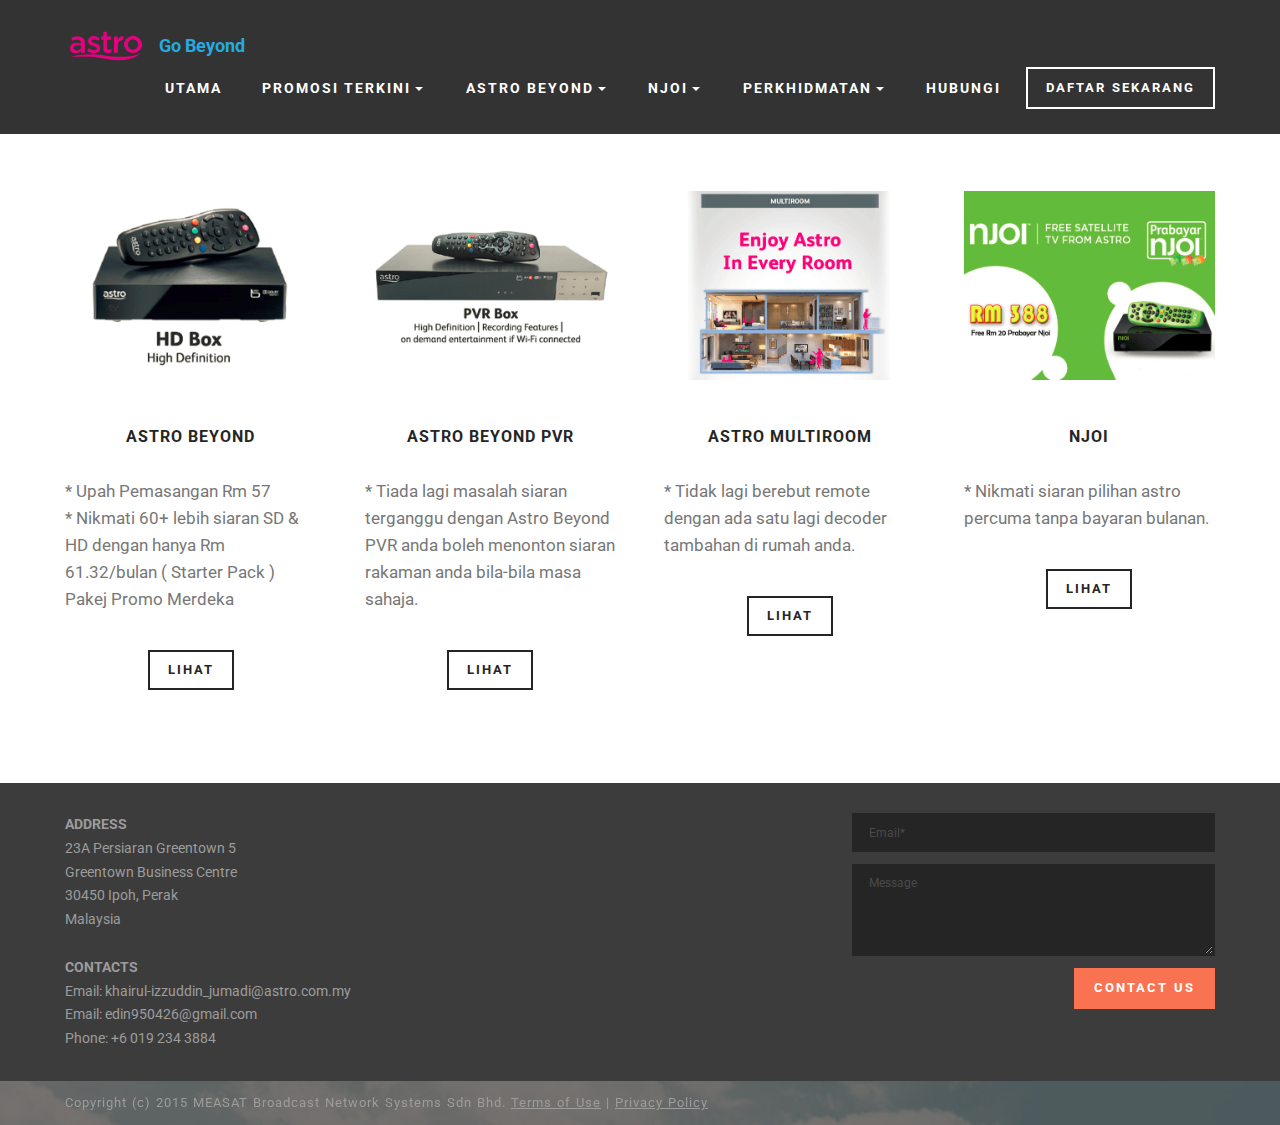
==== commit 95bbf64e: "create github pages" ====
--- a/page1.html
+++ b/page1.html
@@ -11,7 +11,6 @@
   <title>Promosi Terkini</title>
   <link rel="stylesheet" href="https://fonts.googleapis.com/css?family=Roboto:700,400&subset=cyrillic,latin,greek,vietnamese">
   <link rel="stylesheet" href="assets/bootstrap/css/bootstrap.min.css">
-  <link rel="stylesheet" href="assets/animate.css/animate.min.css">
   <link rel="stylesheet" href="assets/mobirise/css/style.css">
   <link rel="stylesheet" href="assets/dropdown-menu/style.css">
   <link rel="stylesheet" href="assets/mobirise/css/mbr-additional.css" type="text/css">
@@ -20,7 +19,7 @@
   
 </head>
 <body>
-  <section id="dropdown-menu-d" data-rv-view="60">
+  <section id="dropdown-menu-d" data-rv-view="34">
 
     <nav class="navbar navbar-dropdown navbar-fixed-top">
 
@@ -35,7 +34,7 @@
                 <div class="hamburger-icon"></div>
             </button>
 
-            <ul class="nav-dropdown collapse pull-xs-right navbar-toggleable-sm nav navbar-nav" id="exCollapsingNavbar"><li class="nav-item"><a class="nav-link link" href="index.html">UTAMA</a></li><li class="nav-item dropdown"><a class="nav-link link dropdown-toggle" href="https://mobirise.com/" data-toggle="dropdown-submenu" aria-expanded="false">PROMOSI TERKINI</a><div class="dropdown-menu"><a class="dropdown-item" href="https://mobirise.com/">Astro Beyond</a><a class="dropdown-item" href="https://mobirise.com/">Astro Beyond PVR</a><a class="dropdown-item" href="https://mobirise.com/">Astro Multiroom</a><a class="dropdown-item" href="https://mobirise.com/">Njoi</a></div></li><li class="nav-item dropdown"><a class="nav-link link dropdown-toggle" href="https://mobirise.com/" data-toggle="dropdown-submenu" aria-expanded="false">ASTRO BEYOND</a><div class="dropdown-menu"><a class="dropdown-item" href="https://mobirise.com/">Astro Beyond</a><a class="dropdown-item" href="https://mobirise.com/">Astro Beyond PVR</a><a class="dropdown-item" href="https://mobirise.com/">Daftar Sekarang</a></div></li><li class="nav-item dropdown"><a class="nav-link link dropdown-toggle" href="https://mobirise.com/" aria-expanded="false" data-toggle="dropdown-submenu">NJOI</a><div class="dropdown-menu"><a class="dropdown-item" href="https://mobirise.com/" aria-expanded="false">Kenali Njoi</a><a class="dropdown-item" href="https://mobirise.com/" aria-expanded="false">Siaran Njoi</a><a class="dropdown-item" href="https://mobirise.com/" aria-expanded="false">Njoi Tambah nilai</a><a class="dropdown-item" href="https://mobirise.com/" aria-expanded="false">Daftar Sekarang</a></div></li><li class="nav-item dropdown"><a class="nav-link link dropdown-toggle" data-toggle="dropdown-submenu" href="https://mobirise.com/" aria-expanded="false">PERKHIDMATAN</a><div class="dropdown-menu"><a class="dropdown-item" href="http://forums.mobirise.com/">Astro Beyond PVR</a><a class="dropdown-item" href="https://mobirise.com/">Astro Connected Box</a><a class="dropdown-item" href="https://mobirise.com/">Astro Multiroom</a><a class="dropdown-item" href="https://mobirise.com/">Astro Go</a><a class="dropdown-item" href="https://mobirise.com/">Astro HD</a><a class="dropdown-item" href="https://mobirise.com/">Khidmat Lain</a></div></li><li class="nav-item"><a class="nav-link link" href="https://mobirise.com/" aria-expanded="false">HUBUNGI</a></li><li class="nav-item nav-btn"><a class="nav-link btn btn-default btn-default-outline" href="https://mobirise.com/">DAFTAR SEKARANG</a></li></ul>
+            <ul class="nav-dropdown collapse pull-xs-right navbar-toggleable-sm nav navbar-nav" id="exCollapsingNavbar"><li class="nav-item"><a class="nav-link link" href="index.html">UTAMA</a></li><li class="nav-item dropdown open"><a class="nav-link link dropdown-toggle" href="https://mobirise.com/" data-toggle="dropdown-submenu" aria-expanded="true">PROMOSI TERKINI</a><div class="dropdown-menu"><a class="dropdown-item" href="https://mobirise.com/">Astro Beyond</a><a class="dropdown-item" href="https://mobirise.com/">Astro Beyond PVR</a><a class="dropdown-item" href="https://mobirise.com/">Astro Multiroom</a><a class="dropdown-item" href="https://mobirise.com/">Njoi</a></div></li><li class="nav-item dropdown"><a class="nav-link link dropdown-toggle" href="https://mobirise.com/" data-toggle="dropdown-submenu" aria-expanded="false">ASTRO BEYOND</a><div class="dropdown-menu"><a class="dropdown-item" href="https://mobirise.com/">Astro Beyond</a><a class="dropdown-item" href="https://mobirise.com/">Astro Beyond PVR</a><a class="dropdown-item" href="https://mobirise.com/">Daftar Sekarang</a></div></li><li class="nav-item dropdown"><a class="nav-link link dropdown-toggle" href="https://mobirise.com/" aria-expanded="false" data-toggle="dropdown-submenu">NJOI</a><div class="dropdown-menu"><a class="dropdown-item" href="https://mobirise.com/" aria-expanded="false">Kenali Njoi</a><a class="dropdown-item" href="https://mobirise.com/" aria-expanded="false">Siaran Njoi</a><a class="dropdown-item" href="https://mobirise.com/" aria-expanded="false">Njoi Tambah nilai</a><a class="dropdown-item" href="https://mobirise.com/" aria-expanded="false">Daftar Sekarang</a></div></li><li class="nav-item dropdown"><a class="nav-link link dropdown-toggle" data-toggle="dropdown-submenu" href="https://mobirise.com/" aria-expanded="false">PERKHIDMATAN</a><div class="dropdown-menu"><a class="dropdown-item" href="http://forums.mobirise.com/">Astro Beyond PVR</a><a class="dropdown-item" href="https://mobirise.com/">Astro Connected Box</a><a class="dropdown-item" href="https://mobirise.com/">Astro Multiroom</a><a class="dropdown-item" href="https://mobirise.com/">Astro Go</a><a class="dropdown-item" href="https://mobirise.com/">Astro HD</a><a class="dropdown-item" href="https://mobirise.com/">Khidmat Lain</a></div></li><li class="nav-item"><a class="nav-link link" href="https://mobirise.com/" aria-expanded="false">HUBUNGI</a></li><li class="nav-item nav-btn"><a class="nav-link btn btn-default btn-default-outline" href="https://mobirise.com/">DAFTAR SEKARANG</a></li></ul>
 
         </div>
 
@@ -43,44 +42,105 @@
 
 </section>
 
-<section class="engine"><a href="https://mobiri.se/e">make your own website for free</a></section><section class="mbr-box mbr-section mbr-section--relative mbr-section--fixed-size mbr-section--full-height mbr-section--bg-adapted mbr-parallax-background mbr-after-navbar" id="header1-f" data-rv-view="62" style="background-image: url(assets/images/bg5.jpg);">
-    <div class="mbr-box__magnet mbr-box__magnet--sm-padding mbr-box__magnet--center-left">
-        
-        <div class="mbr-box__container mbr-section__container container">
-            <div class="mbr-box mbr-box--stretched"><div class="mbr-box__magnet mbr-box__magnet--center-left">
-                <div class="row"><div class=" col-sm-6 col-sm-offset-6">
-                    <div class="mbr-hero animated fadeInUp">
-                        <h1 class="mbr-hero__text">FULL-SCREEN HEADER</h1>
-                        <p class="mbr-hero__subtext">Click any text to edit or style it. Click blue "Gear" icon in the top right corner to hide/show buttons, text, title and change the block background. <br> Click red "+" in the bottom right corner to add a new block. Use the top left menu to create new pages, sites and add extensions.</p>
+<section class="engine"><a href="https://mobiri.se/z">best free html templates</a></section><section class="mbr-section mbr-section--relative mbr-section--fixed-size mbr-after-navbar" id="features1-t" data-rv-view="31" style="background-color: rgb(255, 255, 255);">
+    
+    
+    <div class="mbr-section__container container mbr-section__container--std-top-padding" style="padding-top: 93px;">
+        <div class="mbr-section__row row">
+            <div class="mbr-section__col col-xs-12 col-md-3 col-sm-6">
+                <div class="mbr-section__container mbr-section__container--center mbr-section__container--middle">
+                    <figure class="mbr-figure"><img src="assets/images/beyond-1-600x450.png" class="mbr-figure__img"></figure>
+                </div>
+                <div class="mbr-section__container mbr-section__container--middle">
+                    <div class="mbr-header mbr-header--reduce mbr-header--center mbr-header--wysiwyg">
+                        <h3 class="mbr-header__text">ASTRO BEYOND</h3>
                     </div>
-                    <div class="mbr-buttons btn-inverse mbr-buttons--left"><a class="mbr-buttons__btn btn btn-lg btn-danger animated fadeInUp delay" href="https://mobirise.com">DOWNLOAD NOW</a> <a class="mbr-buttons__btn btn btn-lg btn-default animated fadeInUp delay" href="https://mobirise.com">LEARN MORE</a></div>
-                </div></div>
-            </div></div>
-        </div>
-        <div class="mbr-arrow mbr-arrow--floating text-center">
-            <div class="mbr-section__container container">
-                <a class="mbr-arrow__link" href="#contacts3-e"><i class="glyphicon glyphicon-menu-down"></i></a>
+                </div>
+                <div class="mbr-section__container mbr-section__container--middle">
+                    <div class="mbr-article mbr-article--wysiwyg">
+                        <p>* Upah Pemasangan Rm 57<br>* Nikmati 60+ lebih siaran SD &amp; HD dengan hanya Rm 61.32/bulan ( Starter Pack ) Pakej Promo Merdeka</p>
+                    </div>
+                </div>
+                <div class="mbr-section__container mbr-section__container--last" style="padding-bottom: 93px;">
+                    <div class="mbr-buttons mbr-buttons--center"><a href="https://mobirise.com" class="mbr-buttons__btn btn btn-wrap btn-xs-lg btn-default">LIHAT</a></div>
+                </div>
             </div>
+            <div class="mbr-section__col col-xs-12 col-md-3 col-sm-6">
+                <div class="mbr-section__container mbr-section__container--center mbr-section__container--middle">
+                    <figure class="mbr-figure"><img src="assets/images/pvr-1-600x450.png" class="mbr-figure__img"></figure>
+                </div>
+                <div class="mbr-section__container mbr-section__container--middle">
+                    <div class="mbr-header mbr-header--reduce mbr-header--center mbr-header--wysiwyg">
+                        <h3 class="mbr-header__text">ASTRO BEYOND PVR</h3>
+                    </div>
+                </div>
+                <div class="mbr-section__container mbr-section__container--middle">
+                    <div class="mbr-article mbr-article--wysiwyg">
+                        <p>* Tiada lagi masalah siaran terganggu dengan Astro Beyond PVR anda boleh menonton siaran rakaman anda bila-bila masa sahaja.</p>
+                    </div>
+                </div>
+                <div class="mbr-section__container mbr-section__container--last" style="padding-bottom: 93px;">
+                    <div class="mbr-buttons mbr-buttons--center"><a href="https://mobirise.com" class="mbr-buttons__btn btn btn-wrap btn-xs-lg btn-default">LIHAT</a></div>
+                </div>
+            </div>
+            <div class="clearfix visible-sm-block"></div>
+            <div class="mbr-section__col col-xs-12 col-md-3 col-sm-6">
+                <div class="mbr-section__container mbr-section__container--center mbr-section__container--middle">
+                    <figure class="mbr-figure"><img src="assets/images/mr-600x450.png" class="mbr-figure__img"></figure>
+                </div>
+                <div class="mbr-section__container mbr-section__container--middle">
+                    <div class="mbr-header mbr-header--reduce mbr-header--center mbr-header--wysiwyg">
+                        <h3 class="mbr-header__text">ASTRO MULTIROOM</h3>
+                    </div>
+                </div>
+                <div class="mbr-section__container mbr-section__container--middle">
+                    <div class="mbr-article mbr-article--wysiwyg">
+                        <p>* Tidak lagi berebut remote dengan ada satu lagi decoder tambahan di rumah anda.</p>
+                    </div>
+                </div>
+                <div class="mbr-section__container mbr-section__container--last" style="padding-bottom: 93px;">
+                    <div class="mbr-buttons mbr-buttons--center"><a href="https://mobirise.com" class="mbr-buttons__btn btn btn-wrap btn-xs-lg btn-default">LIHAT</a></div>
+                </div>
+            </div>
+            
+            <div class="mbr-section__col col-xs-12 col-md-3 col-sm-6">
+                <div class="mbr-section__container mbr-section__container--center mbr-section__container--middle">
+                    <figure class="mbr-figure"><img src="assets/images/njoi-600x450.png" class="mbr-figure__img"></figure>
+                </div>
+                <div class="mbr-section__container mbr-section__container--middle">
+                    <div class="mbr-header mbr-header--reduce mbr-header--center mbr-header--wysiwyg">
+                        <h3 class="mbr-header__text">NJOI</h3>
+                    </div>
+                </div>
+                <div class="mbr-section__container mbr-section__container--middle">
+                    <div class="mbr-article mbr-article--wysiwyg">
+                        <p>* Nikmati siaran pilihan astro percuma tanpa bayaran bulanan.</p>
+                    </div>
+                </div>
+                <div class="mbr-section__container mbr-section__container--last" style="padding-bottom: 93px;">
+                    <div class="mbr-buttons mbr-buttons--center"><a href="https://mobirise.com" class="mbr-buttons__btn btn btn-wrap btn-xs-lg btn-default">LIHAT</a></div>
+                </div>
+            </div>
+            
+            
+            
         </div>
     </div>
 </section>
 
-<section class="mbr-section mbr-section--relative mbr-section--fixed-size" id="contacts3-e" data-rv-view="61" style="background-color: rgb(60, 60, 60);">
+<section class="mbr-section mbr-section--relative mbr-section--fixed-size" id="contacts3-e" data-rv-view="36" style="background-color: rgb(60, 60, 60);">
     
     <div class="mbr-section__container container">
-        <div class="mbr-contacts mbr-contacts--wysiwyg row" style="padding-top: 45px; padding-bottom: 45px;">
+        <div class="mbr-contacts mbr-contacts--wysiwyg row" style="padding-top: 30px; padding-bottom: 30px;">
             <div class="col-sm-8">
                 <div class="row">
                     <div class="col-sm-6">
-                        <p class="mbr-contacts__text"><strong>ADDRESS</strong><br>
-1234 Street Name<br>
-City, AA 99999<br><br>
+                        <p class="mbr-contacts__text"><strong>ADDRESS</strong><br>23A Persiaran Greentown 5<br>Greentown Business Centre<br>30450 Ipoh, Perak<br>Malaysia<br><br>
 <strong>CONTACTS</strong><br>
-Email: support@mobirise.com<br>
-Phone: +1 (0) 000 0000 001<br>
-Fax: +1 (0) 000 0000 002</p>
+Email: khairul-izzuddin_jumadi@astro.com.my<br>Email: edin950426@gmail.com<br>
+Phone: +6 019 234 3884<br></p>
                     </div>
-                    <div class="col-sm-6"><p class="mbr-contacts__text"><strong>LINKS</strong></p><ul class="mbr-contacts__list"><li><a class="mbr-contacts__link text-gray" href="https://mobirise.com/">Website builder</a></li><li><a class="mbr-contacts__link text-gray" href="https://mobirise.com/mobirise-free-win.zip">Download for Windows</a></li><li><a class="mbr-contacts__link text-gray" href="https://mobirise.com/mobirise-free-mac.zip">Download for Mac</a></li></ul></div>
+                    <div class="col-sm-6"><ul class="mbr-contacts__list"></ul></div>
                 </div>
             </div>
             <div class="mbr-contacts__column col-sm-4" data-form-type="formoid">
@@ -88,7 +148,7 @@
                     <div class="hide" data-form-alert-success="true">Thanks for filling out form!</div>
                 </div>
                 <form action="https://mobirise.com/" method="post" data-form-title="MESSAGE">
-                    <input type="hidden" value="bq6PgWzxL2UL0ASDToqbxKxT0un8QgtJcZEJxrqY7odupD5a24XYj7Bhm4qhzNdG3vIhnae3OFpNYmRbxIvBXqvJPptlyUc6eu/AFFFKUn5motqb3hhKuZhhOZAhtRlR" data-form-email="true">
+                    <input type="hidden" value="t4aRmmfu4BY41gRFp2jXxVs4y1p3o18SAeqAf833+HCO2sch48nKrQ4gKFSlfuqC6i2SpWEUoRdX73oHTzmTgoOOjoPEiUtNMnXIxN3NfP+xjw/T/5r87AmGIAQbo24I" data-form-email="true">
                     
                     <div class="form-group">
                         <input type="email" class="form-control input-sm input-inverse" name="email" required="" placeholder="Email*" data-form-field="Email">
@@ -104,14 +164,25 @@
     </div>
 </section>
 
+<footer class="mbr-section mbr-section--relative mbr-section--fixed-size mbr-parallax-background" id="footer1-u" data-rv-view="63" style="background-image: url(assets/images/bg3.jpg);">
+    <div class="mbr-overlay" style="opacity: 0.7; background-color: rgb(68, 68, 68);"></div>
+    <div class="mbr-section__container container">
+        <div class="mbr-footer mbr-footer--wysiwyg row" style="padding-top: 12.3px; padding-bottom: 12.3px;">
+            <div class="col-sm-12">
+                <p class="mbr-footer__copyright">Copyright (c) 2015 MEASAT Broadcast Network Systems Sdn Bhd. <a class="mbr-footer__link text-gray" href="https://mobirise.com/">Terms of Use</a>  | <a class="mbr-footer__link text-gray" href="https://mobirise.com/">Privacy Policy</a></p>
+            </div>
+        </div>
+    </div>
+</footer>
+
 
   <script src="assets/web/assets/jquery/jquery.min.js"></script>
   <script src="assets/bootstrap/js/bootstrap.min.js"></script>
   <script src="assets/smooth-scroll/smooth-scroll.js"></script>
-  <script src="assets/jarallax/jarallax.js"></script>
   <!--[if lte IE 9]>
     <script src="assets/jquery-placeholder/jquery.placeholder.min.js"></script>
   <![endif]-->
+  <script src="assets/jarallax/jarallax.js"></script>
   <script src="assets/mobirise/js/script.js"></script>
   <script src="assets/dropdown-menu/script.js"></script>
   <script src="assets/formoid/formoid.min.js"></script>
--- a/assets/mobirise/css/mbr-additional.css
+++ b/assets/mobirise/css/mbr-additional.css
@@ -22,6 +22,13 @@
 }
 #dropdown-menu-5 A {
   font-family: 'Roboto', sans-serif;
+}
+#msg-box1-p .mbr-header .mbr-header__text {
+  color: #ffffff;
+  font-size: 32px;
+}
+#msg-box1-p .mbr-article {
+  color: #fff;
 }
 #header3-o H3 {
   color: #7c706b;
@@ -51,3 +58,27 @@
 #dropdown-menu-d A {
   font-family: 'Roboto', sans-serif;
 }
+
+#dropdown-menu-v .hide-buttons [data-button] {
+  display: none !important;
+}
+#dropdown-menu-v .nav .link,
+#dropdown-menu-v .dropdown-item {
+  font-size: 1em;
+  color: #ffffff;
+}
+#dropdown-menu-v .navbar,
+#dropdown-menu-v .dropdown-menu {
+  background: #333333;
+}
+#dropdown-menu-v .dropdown-menu .dropdown-toggle[aria-expanded="true"],
+#dropdown-menu-v .dropdown-menu a:hover,
+#dropdown-menu-v .dropdown-menu a:focus {
+  background: #292929;
+}
+#dropdown-menu-v .navbar-toggler {
+  color: #ffffff;
+}
+#dropdown-menu-v A {
+  font-family: 'Roboto', sans-serif;
+}
